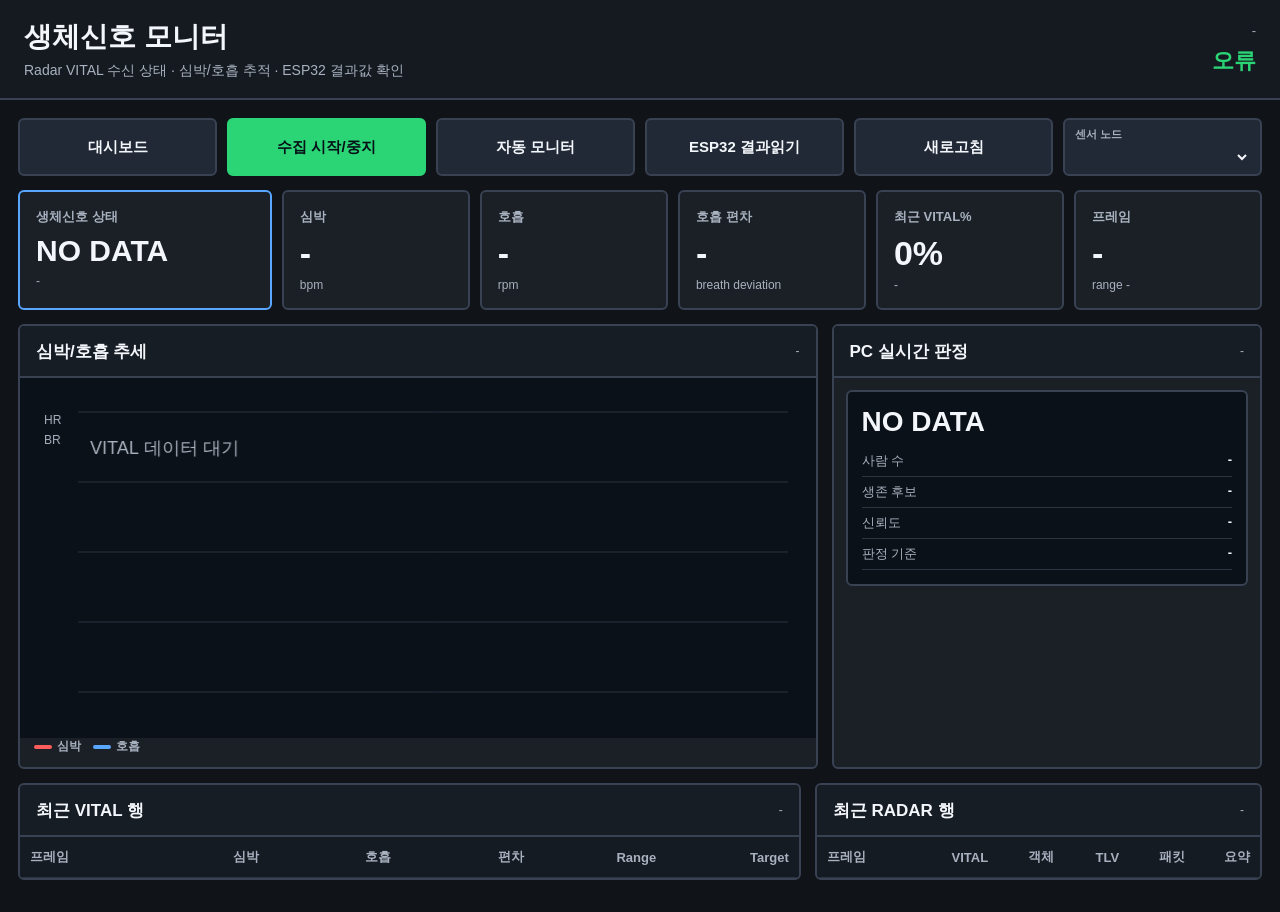
==== static/vitals.html @ 0a1280d9 "Initial Hanium radar AI control handoff" ====
<!doctype html>
<html lang="ko">
<head>
  <meta charset="utf-8">
  <meta name="viewport" content="width=device-width, initial-scale=1">
  <title>HANIIUM Vital Monitor</title>
  <link rel="stylesheet" href="/static/styles.css">
</head>
<body>
  <header>
    <div>
      <h1>생체신호 모니터</h1>
      <p>Radar VITAL 수신 상태 · 심박/호흡 추적 · ESP32 결과값 확인</p>
    </div>
    <div class="clock">
      <span id="clockNow">-</span>
      <strong id="pageState">대기</strong>
    </div>
  </header>

  <main class="vitals-main">
    <section class="control-strip vitals-controls">
      <a class="button-link" href="/">대시보드</a>
      <button id="collectBtn" class="primary">수집 시작/중지</button>
      <button id="monitorBtn">자동 모니터</button>
      <button id="resultBtn">ESP32 결과읽기</button>
      <button id="refreshBtn">새로고침</button>
      <label class="node-picker">
        <span>센서 노드</span>
        <select id="nodeSelect"></select>
      </label>
    </section>

    <section class="vital-scoreboard">
      <article id="signalCard" class="metric signal-card">
        <span>생체신호 상태</span>
        <strong id="signalState">NO DATA</strong>
        <small id="signalDetail" class="subvalue">-</small>
      </article>
      <article class="metric">
        <span>심박</span>
        <strong id="heartRate">-</strong>
        <small class="subvalue">bpm</small>
      </article>
      <article class="metric">
        <span>호흡</span>
        <strong id="breathRate">-</strong>
        <small class="subvalue">rpm</small>
      </article>
      <article class="metric">
        <span>호흡 편차</span>
        <strong id="breathDeviation">-</strong>
        <small class="subvalue">breath deviation</small>
      </article>
      <article class="metric">
        <span>최근 VITAL%</span>
        <strong id="vitalRatio">0%</strong>
        <small id="tailInfo" class="subvalue">-</small>
      </article>
      <article class="metric">
        <span>프레임</span>
        <strong id="frameValue">-</strong>
        <small id="rangeValue" class="subvalue">range -</small>
      </article>
    </section>

    <section class="vital-layout">
      <div class="panel chart-panel">
        <div class="panel-head">
          <h2>심박/호흡 추세</h2>
          <span id="chartMeta">-</span>
        </div>
        <div class="vital-chart-wrap">
          <canvas id="vitalChart"></canvas>
        </div>
        <div class="legend">
          <span><i class="heart"></i>심박</span>
          <span><i class="breath"></i>호흡</span>
        </div>
      </div>

      <div class="panel">
        <div class="panel-head">
          <h2>PC 실시간 판정</h2>
          <span id="edgeMeta">-</span>
        </div>
        <div class="edge-box">
          <div id="edgeStatus" class="edge-status">
            <strong>NO DATA</strong>
            <div class="node-row"><span>사람 수</span><b id="edgeCount">-</b></div>
            <div class="node-row"><span>생존 후보</span><b id="edgeSurvivor">-</b></div>
            <div class="node-row"><span>신뢰도</span><b id="edgeConfidence">-</b></div>
            <div class="node-row"><span>판정 기준</span><b id="edgeProfile">-</b></div>
          </div>
        </div>
        <div class="vital-kv" id="nodeMeta"></div>
      </div>
    </section>

    <section class="workspace">
      <div class="panel">
        <div class="panel-head">
          <h2>최근 VITAL 행</h2>
          <span id="vitalRowsMeta">-</span>
        </div>
        <div class="table-wrap">
          <table class="vital-table">
            <thead>
              <tr>
                <th>프레임</th>
                <th>심박</th>
                <th>호흡</th>
                <th>편차</th>
                <th>Range</th>
                <th>Target</th>
              </tr>
            </thead>
            <tbody id="recentVitals"></tbody>
          </table>
        </div>
      </div>

      <div class="panel">
        <div class="panel-head">
          <h2>최근 RADAR 행</h2>
          <span id="radarRowsMeta">-</span>
        </div>
        <div class="table-wrap">
          <table class="vital-table">
            <thead>
              <tr>
                <th>프레임</th>
                <th>VITAL</th>
                <th>객체</th>
                <th>TLV</th>
                <th>패킷</th>
                <th>요약</th>
              </tr>
            </thead>
            <tbody id="recentRadar"></tbody>
          </table>
        </div>
      </div>
    </section>
  </main>

  <div id="toast" class="toast hidden">작업중</div>
  <script src="/static/vitals.js"></script>
</body>
</html>
---- static/styles.css ----
:root {
  --bg: #101317;
  --panel: #1b2027;
  --panel-2: #222936;
  --line: #384252;
  --text: #f3f6fa;
  --muted: #a8b1bf;
  --green: #2bd576;
  --yellow: #ffcf4a;
  --red: #ff5c5c;
  --blue: #59a6ff;
}

* {
  box-sizing: border-box;
}

body {
  margin: 0;
  color: var(--text);
  background: var(--bg);
  font-family: -apple-system, BlinkMacSystemFont, "Segoe UI", sans-serif;
  letter-spacing: 0;
}

header {
  min-height: 92px;
  padding: 18px 24px;
  display: flex;
  align-items: center;
  justify-content: space-between;
  gap: 20px;
  border-bottom: 2px solid var(--line);
  background: #151a20;
}

h1, h2, p {
  margin: 0;
}

h1 {
  font-size: 28px;
  font-weight: 800;
}

header p {
  margin-top: 6px;
  color: var(--muted);
  font-size: 14px;
}

.clock {
  min-width: 220px;
  text-align: right;
}

.clock span,
.clock strong {
  display: block;
}

.clock span {
  color: var(--muted);
  font-size: 13px;
}

.clock strong {
  margin-top: 8px;
  color: var(--green);
  font-size: 22px;
}

main {
  padding: 18px;
}

.control-strip {
  display: grid;
  grid-template-columns: repeat(auto-fit, minmax(150px, 1fr));
  gap: 10px;
  margin-bottom: 14px;
}

button,
.button-link {
  min-height: 58px;
  border: 2px solid var(--line);
  border-radius: 6px;
  color: var(--text);
  background: var(--panel-2);
  font-size: 15px;
  font-weight: 800;
  cursor: pointer;
}

.button-link {
  display: flex;
  align-items: center;
  justify-content: center;
  text-align: center;
  text-decoration: none;
}

button:hover,
.button-link:hover {
  border-color: var(--blue);
}

button.primary,
.button-link.primary {
  color: #061017;
  border-color: var(--green);
  background: var(--green);
}

.vital-link {
  border-color: var(--blue);
  color: #dcecff;
}

button.danger,
.danger {
  border-color: var(--red);
  color: #ffe2e2;
}

button:disabled {
  opacity: 0.45;
  cursor: not-allowed;
}

button.loading {
  opacity: 0.65;
  cursor: wait;
}

.status-grid {
  display: grid;
  grid-template-columns: repeat(6, minmax(0, 1fr));
  gap: 10px;
  margin-bottom: 14px;
}

.metric {
  min-height: 92px;
  padding: 16px;
  border: 2px solid var(--line);
  border-radius: 6px;
  background: var(--panel);
}

.metric span {
  display: block;
  color: var(--muted);
  font-size: 13px;
  font-weight: 700;
}

.metric strong {
  display: block;
  margin-top: 10px;
  font-size: 34px;
  line-height: 1;
}

.workspace {
  display: grid;
  grid-template-columns: minmax(0, 1.4fr) minmax(360px, 0.8fr);
  gap: 14px;
  margin-bottom: 14px;
}

.panel {
  border: 2px solid var(--line);
  border-radius: 6px;
  background: var(--panel);
  overflow: hidden;
}

.panel.wide {
  min-width: 0;
}

.panel-head {
  min-height: 52px;
  padding: 13px 16px;
  display: flex;
  align-items: center;
  justify-content: space-between;
  gap: 12px;
  border-bottom: 2px solid var(--line);
  background: #171d25;
}

.panel-head h2 {
  font-size: 17px;
}

.panel-head span {
  color: var(--muted);
  font-size: 12px;
  text-align: right;
}

.node-grid {
  display: grid;
  grid-template-columns: repeat(auto-fit, minmax(300px, 1fr));
  gap: 10px;
  padding: 12px;
}

.node {
  min-height: 230px;
  padding: 14px;
  border: 2px solid var(--line);
  border-radius: 6px;
  background: #111820;
}

.node.ok {
  border-color: var(--green);
}

.node.ready {
  border-color: var(--blue);
}

.node.warn {
  border-color: var(--yellow);
}

.node.off {
  opacity: 0.72;
}

.node-top {
  display: flex;
  align-items: flex-start;
  justify-content: space-between;
  gap: 10px;
  margin-bottom: 8px;
}

.node h3 {
  margin: 0 0 10px;
  font-size: 18px;
  overflow-wrap: anywhere;
}

.pill {
  flex: 0 0 auto;
  max-width: 140px;
  padding: 5px 7px;
  border: 1px solid var(--line);
  border-radius: 999px;
  font-size: 11px;
  font-weight: 800;
  text-align: center;
}

.pill.good {
  color: #061017;
  border-color: var(--green);
  background: var(--green);
}

.pill.bad {
  color: #ffe6b0;
  border-color: var(--yellow);
}

.node-row {
  display: flex;
  justify-content: space-between;
  gap: 12px;
  padding: 6px 0;
  border-bottom: 1px solid #2b3441;
  font-size: 13px;
}

.node-row b {
  min-width: 0;
  overflow-wrap: anywhere;
  text-align: right;
}

.node-row span:first-child {
  color: var(--muted);
}

.result {
  margin-top: 12px;
  padding: 11px;
  border-radius: 6px;
  background: #0b1118;
}

.result strong {
  display: block;
  font-size: 22px;
}

.node-actions {
  display: grid;
  grid-template-columns: repeat(4, minmax(0, 1fr));
  gap: 8px;
  margin-top: 12px;
}

.node-actions button {
  min-height: 42px;
  font-size: 13px;
}

.empty-state {
  min-height: 160px;
  padding: 22px;
  display: flex;
  align-items: center;
  justify-content: center;
  border: 2px dashed var(--line);
  border-radius: 6px;
  color: var(--muted);
  text-align: center;
}

.flags,
.label-list {
  padding: 12px;
}

.readiness-list {
  padding: 12px;
}

.jobs-list {
  padding: 12px;
}

.job {
  margin-bottom: 10px;
  padding: 10px;
  border: 1px solid var(--line);
  border-radius: 6px;
  background: #0b1118;
}

.flag,
.label {
  display: flex;
  justify-content: space-between;
  gap: 12px;
  padding: 9px 10px;
  margin-bottom: 8px;
  border: 1px solid var(--line);
  border-radius: 5px;
  background: #111820;
}

.flag.bad {
  border-color: var(--red);
  color: #ffd6d6;
}

.flag.good {
  border-color: var(--green);
  color: #c8ffd9;
}

pre {
  min-height: 330px;
  max-height: 460px;
  margin: 0;
  padding: 14px;
  overflow: auto;
  color: #e7f0ff;
  background: #0b1118;
  font-size: 12px;
  line-height: 1.5;
}

.node-form {
  display: grid;
  gap: 10px;
  padding: 12px;
}

.node-form label {
  display: grid;
  gap: 5px;
  color: var(--muted);
  font-size: 12px;
  font-weight: 800;
}

.node-form input,
.node-form select,
.node-form textarea {
  width: 100%;
  min-height: 38px;
  padding: 9px 10px;
  border: 1px solid var(--line);
  border-radius: 5px;
  color: var(--text);
  background: #0b1118;
  font: inherit;
  font-size: 13px;
}

.node-form input[readonly] {
  color: var(--muted);
  background: #151a20;
}

.node-form textarea {
  resize: vertical;
}

.node-form .check {
  display: flex;
  align-items: center;
  gap: 8px;
}

.node-form .check input {
  width: 18px;
  min-height: 18px;
}

.form-pair,
.form-actions {
  display: grid;
  grid-template-columns: 1fr 1fr;
  gap: 8px;
}

.form-actions {
  grid-template-columns: 1.2fr 1fr 1fr;
}

.form-actions button {
  min-height: 44px;
  font-size: 13px;
}

.ports-box {
  padding: 0 12px 12px;
}

.mini-head {
  margin: 4px 0 8px;
  color: var(--muted);
  font-size: 12px;
  font-weight: 800;
}

.ports-list {
  max-height: 150px;
  overflow: auto;
  padding: 8px;
  border: 1px solid var(--line);
  border-radius: 5px;
  color: var(--muted);
  background: #0b1118;
  font-size: 12px;
}

.port-item {
  display: grid;
  gap: 3px;
  padding: 7px 0;
  border-bottom: 1px solid #2b3441;
}

.port-item:last-child {
  border-bottom: 0;
}

.port-item b {
  color: var(--text);
  overflow-wrap: anywhere;
}

.logs {
  max-height: 460px;
  overflow: auto;
  padding: 12px;
}

.log {
  display: grid;
  grid-template-columns: 72px 76px minmax(0, 1fr);
  gap: 8px;
  padding: 8px 0;
  border-bottom: 1px solid #2b3441;
  font-size: 13px;
}

.log b {
  color: var(--blue);
}

.table-wrap {
  overflow: auto;
}

table {
  width: 100%;
  border-collapse: collapse;
  table-layout: fixed;
}

th, td {
  padding: 11px 10px;
  border-bottom: 1px solid #2b3441;
  font-size: 13px;
  text-align: right;
  white-space: nowrap;
}

th:first-child,
td:first-child {
  text-align: left;
  width: 320px;
}

th {
  color: var(--muted);
  background: #151b23;
}

.toast {
  position: fixed;
  right: 18px;
  bottom: 18px;
  padding: 14px 18px;
  border: 2px solid var(--green);
  border-radius: 6px;
  color: #061017;
  background: var(--green);
  font-weight: 900;
  box-shadow: 0 8px 30px rgba(0,0,0,.35);
}

.hidden {
  display: none;
}

.vitals-main {
  display: grid;
  gap: 14px;
}

.vitals-controls {
  margin-bottom: 0;
}

.node-picker {
  min-height: 58px;
  padding: 7px 10px;
  display: grid;
  gap: 4px;
  border: 2px solid var(--line);
  border-radius: 6px;
  background: var(--panel-2);
  color: var(--muted);
  font-size: 11px;
  font-weight: 800;
}

.node-picker select {
  min-width: 0;
  width: 100%;
  border: 0;
  color: var(--text);
  background: transparent;
  font: inherit;
  font-size: 15px;
}

.vital-scoreboard {
  display: grid;
  grid-template-columns: 1.35fr repeat(5, minmax(0, 1fr));
  gap: 10px;
}

.metric.signal-card {
  border-color: var(--blue);
}

.metric.signal-card strong {
  font-size: 30px;
}

.metric.good {
  border-color: var(--green);
}

.metric.warn {
  border-color: var(--yellow);
}

.metric.bad {
  border-color: var(--red);
}

.metric .subvalue {
  display: block;
  margin-top: 8px;
  color: var(--muted);
  font-size: 12px;
  overflow-wrap: anywhere;
}

.vital-layout {
  display: grid;
  grid-template-columns: minmax(0, 1.3fr) minmax(340px, 0.7fr);
  gap: 14px;
}

.chart-panel {
  min-height: 420px;
}

.vital-chart-wrap {
  height: 360px;
  padding: 12px;
  background: #0b1118;
}

#vitalChart {
  width: 100%;
  height: 100%;
  display: block;
}

.legend {
  display: flex;
  gap: 12px;
  align-items: center;
  padding: 0 14px 12px;
  color: var(--muted);
  font-size: 12px;
  font-weight: 800;
}

.legend i {
  width: 18px;
  height: 4px;
  display: inline-block;
  margin-right: 5px;
  border-radius: 999px;
  vertical-align: middle;
}

.legend .heart {
  background: var(--red);
}

.legend .breath {
  background: var(--blue);
}

.vital-table td,
.vital-table th {
  white-space: nowrap;
}

.vital-table td:first-child,
.vital-table th:first-child {
  width: 116px;
}

.edge-box,
.latest-box {
  padding: 12px;
}

.edge-status {
  min-height: 92px;
  padding: 14px;
  border: 2px solid var(--line);
  border-radius: 6px;
  background: #0b1118;
}

.edge-status strong {
  display: block;
  margin-bottom: 8px;
  font-size: 28px;
}

.edge-status.good {
  border-color: var(--green);
}

.edge-status.warn {
  border-color: var(--yellow);
}

.edge-status.bad {
  border-color: var(--red);
}

.vital-kv {
  display: grid;
  gap: 8px;
  padding: 12px;
}

.vital-kv .node-row {
  border-bottom-color: #303b4a;
}

@media (max-width: 980px) {
  header {
    align-items: flex-start;
    flex-direction: column;
  }
  .clock {
    text-align: left;
  }
  .control-strip,
  .vital-scoreboard,
  .vital-layout,
  .status-grid,
  .workspace,
  .node-grid,
  .node-actions,
  .form-pair,
  .form-actions {
    grid-template-columns: 1fr;
  }
}
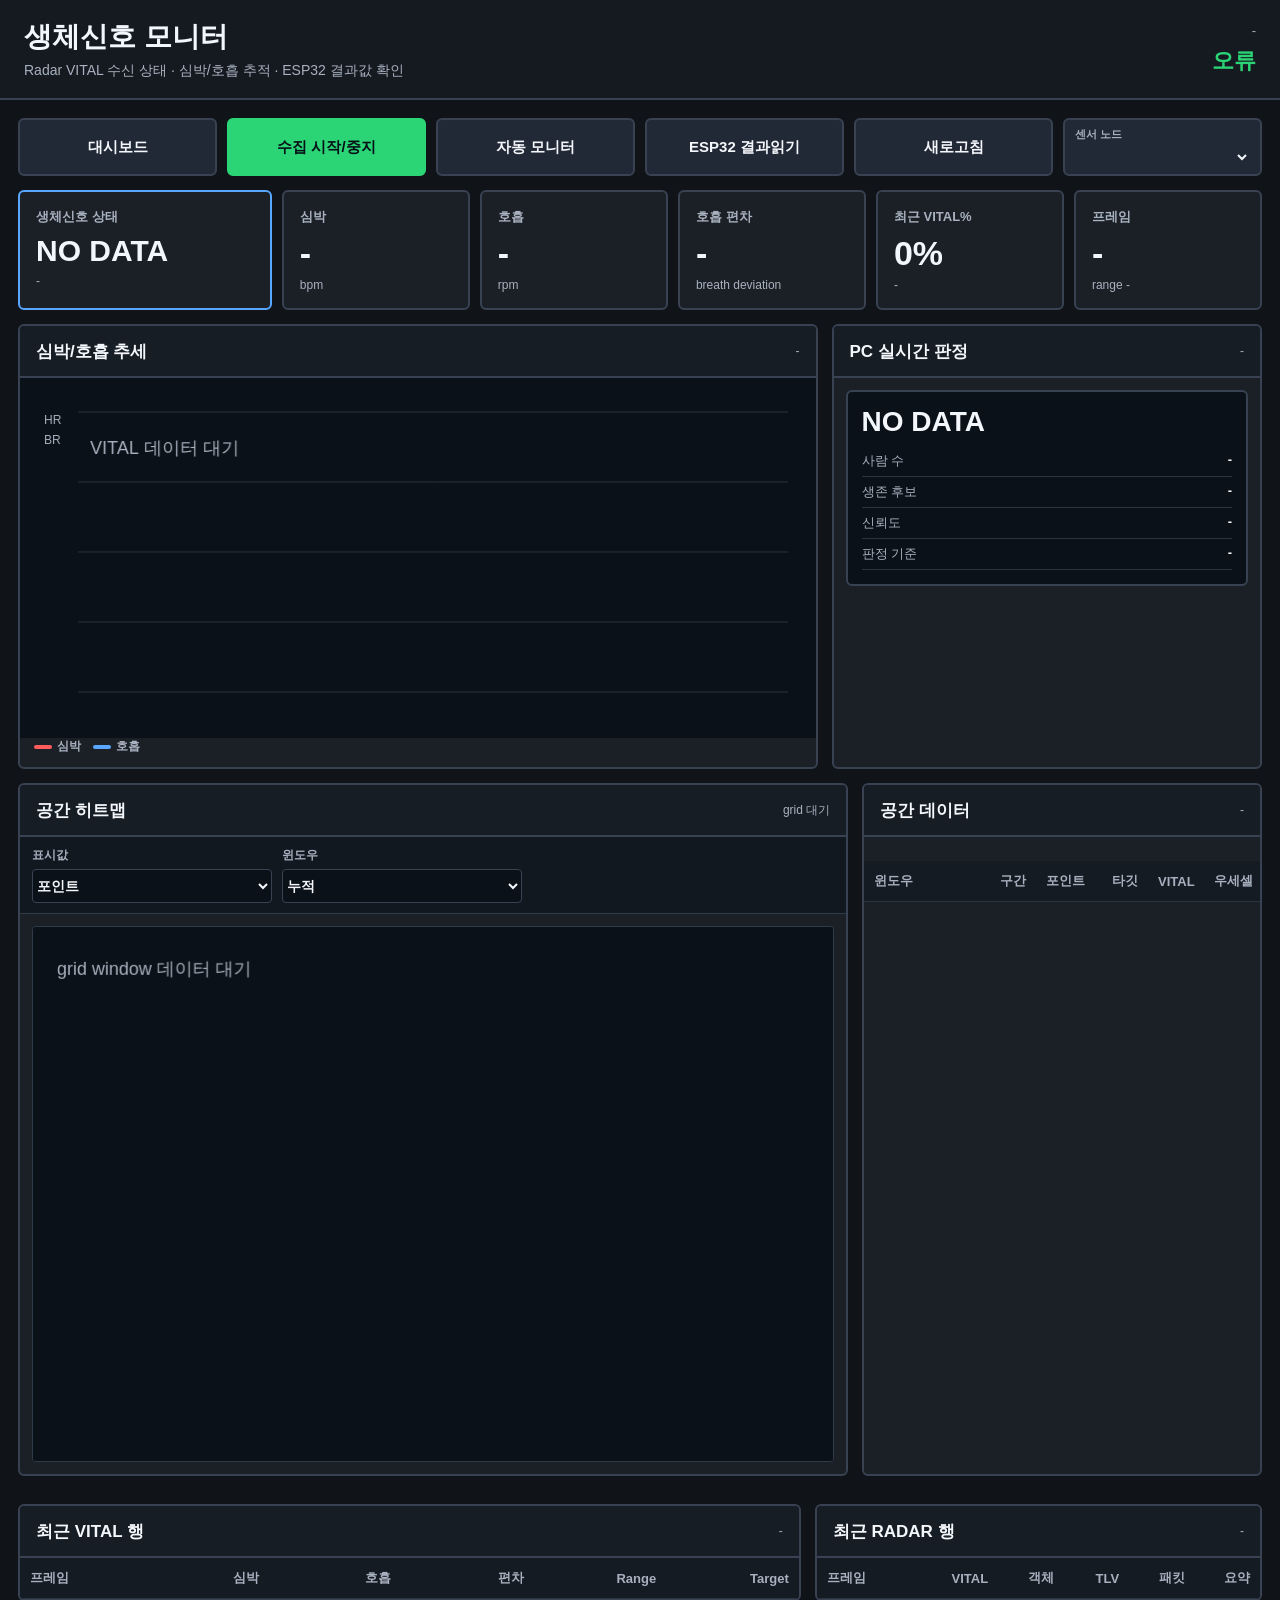
==== commit 66d49d75: "Add spatial ML radar pipeline" ====
--- a/static/vitals.html
+++ b/static/vitals.html
@@ -97,6 +97,59 @@
       </div>
     </section>
 
+    <section class="spatial-layout">
+      <div class="panel chart-panel spatial-panel">
+        <div class="panel-head">
+          <h2>공간 히트맵</h2>
+          <span id="spatialMeta">grid 대기</span>
+        </div>
+        <div class="spatial-toolbar">
+          <label>
+            <span>표시값</span>
+            <select id="spatialMetric">
+              <option value="point_count">포인트</option>
+              <option value="target_count">타깃</option>
+              <option value="vital_count">VITAL</option>
+              <option value="motion_sum">움직임</option>
+            </select>
+          </label>
+          <label>
+            <span>윈도우</span>
+            <select id="spatialMode">
+              <option value="aggregate">누적</option>
+              <option value="latest">최신</option>
+            </select>
+          </label>
+        </div>
+        <div class="spatial-canvas-wrap">
+          <canvas id="spatialHeatmap"></canvas>
+        </div>
+      </div>
+
+      <div class="panel">
+        <div class="panel-head">
+          <h2>공간 데이터</h2>
+          <span id="spatialSource">-</span>
+        </div>
+        <div class="vital-kv" id="spatialStats"></div>
+        <div class="table-wrap spatial-table-wrap">
+          <table class="vital-table">
+            <thead>
+              <tr>
+                <th>윈도우</th>
+                <th>구간</th>
+                <th>포인트</th>
+                <th>타깃</th>
+                <th>VITAL</th>
+                <th>우세셀</th>
+              </tr>
+            </thead>
+            <tbody id="spatialWindows"></tbody>
+          </table>
+        </div>
+      </div>
+    </section>
+
     <section class="workspace">
       <div class="panel">
         <div class="panel-head">
--- a/static/styles.css
+++ b/static/styles.css
@@ -712,6 +712,67 @@
   border-bottom-color: #303b4a;
 }
 
+.spatial-layout {
+  display: grid;
+  grid-template-columns: minmax(0, 1.35fr) minmax(360px, 0.65fr);
+  gap: 14px;
+  margin-bottom: 14px;
+}
+
+.spatial-panel {
+  min-width: 0;
+}
+
+.spatial-toolbar {
+  min-height: 58px;
+  padding: 10px 12px;
+  display: grid;
+  grid-template-columns: repeat(2, minmax(160px, 240px));
+  gap: 10px;
+  border-bottom: 1px solid #303b4a;
+  background: #111820;
+}
+
+.spatial-toolbar label {
+  display: grid;
+  gap: 5px;
+}
+
+.spatial-toolbar span {
+  color: var(--muted);
+  font-size: 12px;
+  font-weight: 800;
+}
+
+.spatial-toolbar select {
+  min-height: 34px;
+  border: 1px solid var(--line);
+  border-radius: 4px;
+  color: var(--text);
+  background: #0b1118;
+  font-size: 14px;
+  font-weight: 700;
+}
+
+.spatial-canvas-wrap {
+  height: min(56vw, 560px);
+  min-height: 380px;
+  padding: 12px;
+}
+
+#spatialHeatmap {
+  width: 100%;
+  height: 100%;
+  display: block;
+  border: 1px solid #303b4a;
+  border-radius: 4px;
+  background: #0b1118;
+}
+
+.spatial-table-wrap {
+  max-height: 282px;
+}
+
 @media (max-width: 980px) {
   header {
     align-items: flex-start;
@@ -723,6 +784,7 @@
   .control-strip,
   .vital-scoreboard,
   .vital-layout,
+  .spatial-layout,
   .status-grid,
   .workspace,
   .node-grid,
@@ -731,4 +793,11 @@
   .form-actions {
     grid-template-columns: 1fr;
   }
-}
+  .spatial-toolbar {
+    grid-template-columns: 1fr;
+  }
+  .spatial-canvas-wrap {
+    min-height: 320px;
+    height: 72vw;
+  }
+}
